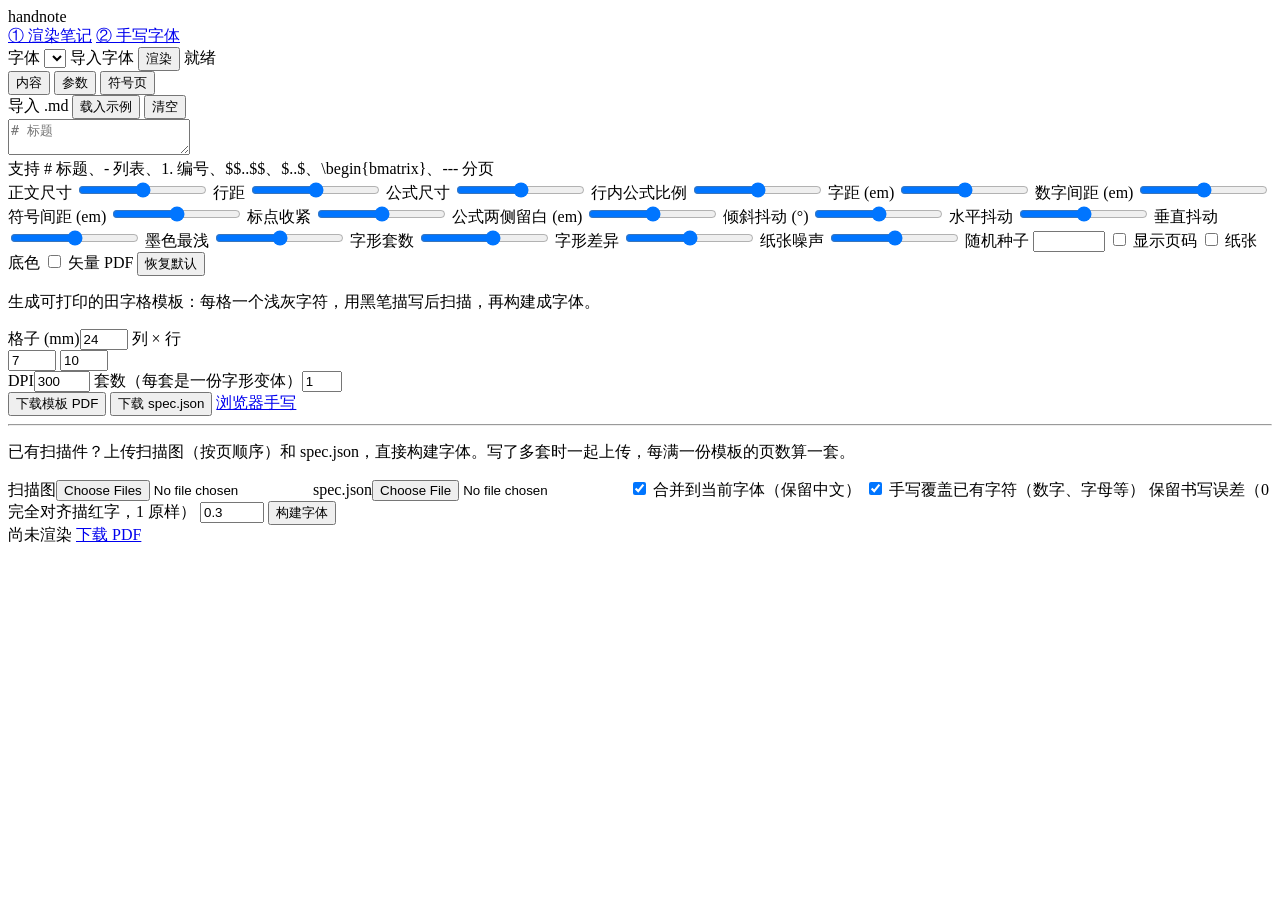
==== handnote/webui/index.html @ 29940083 "feat: vector pdf output PDFs are now vector by default: every glyph, formula and matrix bracket is w" ====
<!DOCTYPE html>
<html lang="zh-CN">
<head>
<meta charset="utf-8">
<meta name="viewport" content="width=device-width, initial-scale=1">
<title>handnote · 手写笔记渲染器</title>
<link rel="stylesheet" href="/static/style.css">
</head>
<body>
<header class="bar">
  <div class="bar-left">
    <div class="brand">handnote</div>
    <nav class="appnav" aria-label="切换页面">
      <a href="/" class="active" aria-current="page">① 渲染笔记</a>
      <a href="/capture">② 手写字体</a>
    </nav>
  </div>
  <div class="bar-actions">
    <label class="field inline font-pick">
      <span>字体</span>
      <select id="font-select" title="“手写合并”开头的是你在手写字体页构建的字体"></select>
    </label>
    <label class="btn ghost" for="font-upload">导入字体</label>
    <input id="font-upload" type="file" accept=".ttf,.otf,.ttc" hidden>
    <button id="render-btn" class="btn primary">渲染</button>
    <span id="status" class="status">就绪</span>
  </div>
</header>

<main class="layout">
  <section class="panel">
    <nav class="tabs">
      <button class="tab active" data-tab="content">内容</button>
      <button class="tab" data-tab="params">参数</button>
      <button class="tab" data-tab="symbols">符号页</button>
    </nav>

    <div class="tab-body" id="tab-content">
      <div class="toolbar">
        <label class="btn ghost" for="md-upload">导入 .md</label>
        <input id="md-upload" type="file" accept=".md,.markdown,.txt" hidden>
        <button class="btn ghost" id="sample-btn">载入示例</button>
        <button class="btn ghost" id="clear-btn">清空</button>
      </div>
      <textarea id="markdown" spellcheck="false" placeholder="# 标题&#10;&#10;正文支持 $行内公式$ 与 $$块级公式$$"></textarea>
      <div class="hint">
        <span>支持 # 标题、- 列表、1. 编号、$$..$$、$..$、\begin{bmatrix}、--- 分页</span>
      </div>
      <div id="coverage" class="coverage"></div>
    </div>

    <div class="tab-body hidden" id="tab-params">
      <div class="controls" id="controls">
        <label class="field"><span>正文尺寸 <b data-out="body_size"></b></span>
          <input type="range" id="body_size" min="14" max="60" step="1"></label>
        <label class="field"><span>行距 <b data-out="line_height"></b></span>
          <input type="range" id="line_height" min="1.2" max="2.6" step="0.02"></label>
        <label class="field"><span>公式尺寸 <b data-out="display_size"></b></span>
          <input type="range" id="display_size" min="20" max="64" step="1"></label>
        <label class="field"><span>行内公式比例 <b data-out="math_scale"></b></span>
          <input type="range" id="math_scale" min="0.8" max="1.6" step="0.02"></label>
        <label class="field"><span>字距 (em) <b data-out="char_spacing"></b></span>
          <input type="range" id="char_spacing" min="0" max="0.4" step="0.01"></label>
        <label class="field"><span>数字间距 (em) <b data-out="digit_spacing"></b></span>
          <input type="range" id="digit_spacing" min="0" max="0.4" step="0.01"></label>
        <label class="field"><span>符号间距 (em) <b data-out="symbol_spacing"></b></span>
          <input type="range" id="symbol_spacing" min="0" max="0.4" step="0.01"></label>
        <label class="field"><span>标点收紧 <b data-out="punct_squeeze"></b></span>
          <input type="range" id="punct_squeeze" min="0" max="1" step="0.05"></label>
        <label class="field"><span>公式两侧留白 (em) <b data-out="math_gap"></b></span>
          <input type="range" id="math_gap" min="0" max="0.6" step="0.01"></label>
        <label class="field"><span>倾斜抖动 (°) <b data-out="jitter_rot"></b></span>
          <input type="range" id="jitter_rot" min="0" max="4" step="0.05"></label>
        <label class="field"><span>水平抖动 <b data-out="jitter_dx"></b></span>
          <input type="range" id="jitter_dx" min="0" max="0.12" step="0.005"></label>
        <label class="field"><span>垂直抖动 <b data-out="jitter_dy"></b></span>
          <input type="range" id="jitter_dy" min="0" max="0.12" step="0.005"></label>
        <label class="field"><span>墨色最浅 <b data-out="ink_alpha_min"></b></span>
          <input type="range" id="ink_alpha_min" min="150" max="255" step="1"></label>
        <label class="field"><span>字形套数 <b data-out="glyph_sets"></b></span>
          <input type="range" id="glyph_sets" min="1" max="8" step="1"></label>
        <label class="field"><span>字形差异 <b data-out="glyph_strength"></b></span>
          <input type="range" id="glyph_strength" min="0" max="2.5" step="0.05"></label>
        <label class="field"><span>纸张噪声 <b data-out="paper_noise"></b></span>
          <input type="range" id="paper_noise" min="0" max="10" step="0.1"></label>
        <label class="field"><span>随机种子</span>
          <input type="number" id="seed" min="0" max="99999" step="1"></label>
        <label class="check"><input type="checkbox" id="page_numbers"> 显示页码</label>
        <label class="check"><input type="checkbox" id="paper"> 纸张底色</label>
        <label class="check" title="字形和公式以矢量轮廓写入 PDF，放大不失真；纸张只保留底色和渐变，不含颗粒"><input type="checkbox" id="vector_pdf"> 矢量 PDF</label>
        <button class="btn ghost" id="reset-btn">恢复默认</button>
      </div>
    </div>

    <div class="tab-body hidden" id="tab-symbols">
      <p class="note">生成可打印的田字格模板：每格一个浅灰字符，用黑笔描写后扫描，再构建成字体。</p>
      <div class="grid2">
        <label class="field"><span>格子 (mm)</span><input type="number" id="sym-cell" value="24" min="12" max="40" step="1"></label>
        <label class="field"><span>列 × 行</span>
          <div class="row"><input type="number" id="sym-cols" value="7" min="2" max="12">
          <input type="number" id="sym-rows" value="10" min="2" max="14"></div></label>
        <label class="field"><span>DPI</span><input type="number" id="sym-dpi" value="300" min="150" max="600" step="50"></label>
        <label class="field"><span>套数（每套是一份字形变体）</span><input type="number" id="sym-sets" value="1" min="1" max="8" step="1"></label>
      </div>
      <div class="row gap">
        <button class="btn primary" id="sym-pdf">下载模板 PDF</button>
        <button class="btn ghost" id="sym-json">下载 spec.json</button>
        <a class="btn ghost" href="/capture">浏览器手写</a>
      </div>
      <hr>
      <p class="note">已有扫描件？上传扫描图（按页顺序）和 spec.json，直接构建字体。写了多套时一起上传，每满一份模板的页数算一套。</p>
      <label class="field"><span>扫描图</span><input type="file" id="sym-scans" accept="image/*" multiple></label>
      <label class="field"><span>spec.json</span><input type="file" id="sym-spec" accept=".json"></label>
      <label class="check"><input type="checkbox" id="sym-merge" checked> 合并到当前字体（保留中文）</label>
      <label class="check"><input type="checkbox" id="sym-replace" checked> 手写覆盖已有字符（数字、字母等）</label>
      <label class="field"><span>保留书写误差（0 完全对齐描红字，1 原样）</span>
        <input type="number" id="sym-keep" value="0.3" min="0" max="1" step="0.05"></label>
      <button class="btn primary" id="sym-build">构建字体</button>
      <div id="sym-result" class="coverage"></div>
    </div>
  </section>

  <section class="preview-wrap">
    <div class="preview-bar">
      <span id="page-info">尚未渲染</span>
      <a id="download-pdf" class="btn ghost disabled" href="#" download>下载 PDF</a>
    </div>
    <div id="preview" class="preview"></div>
  </section>
</main>
<script src="/static/app.js"></script>
</body>
</html>
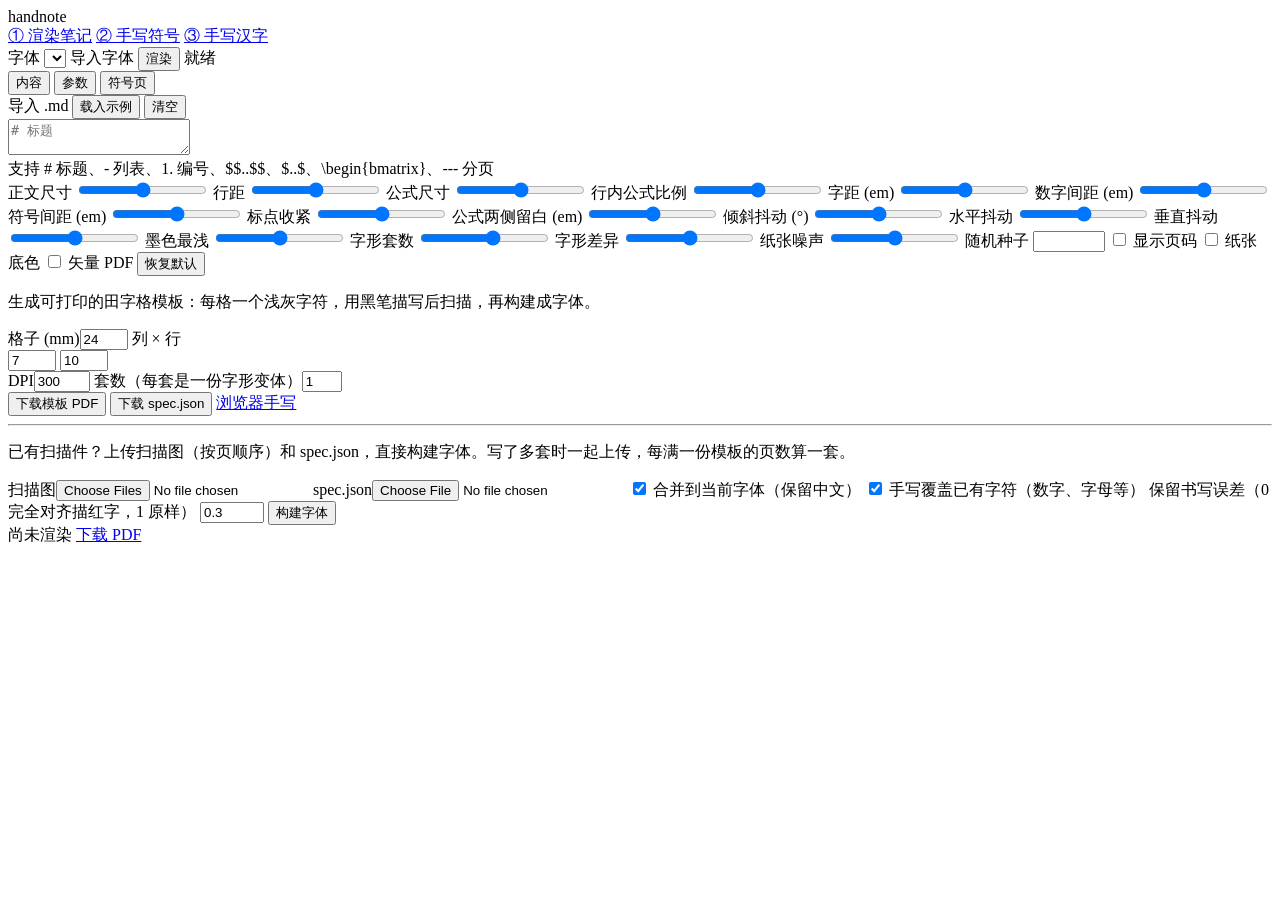
==== commit 794bd109: "feat: handwritten hanzi composed from components Write a few hundred characters in stroke order; eac" ====
--- a/handnote/webui/index.html
+++ b/handnote/webui/index.html
@@ -12,7 +12,8 @@
     <div class="brand">handnote</div>
     <nav class="appnav" aria-label="切换页面">
       <a href="/" class="active" aria-current="page">① 渲染笔记</a>
-      <a href="/capture">② 手写字体</a>
+      <a href="/capture">② 手写符号</a>
+      <a href="/hanzi">③ 手写汉字</a>
     </nav>
   </div>
   <div class="bar-actions">
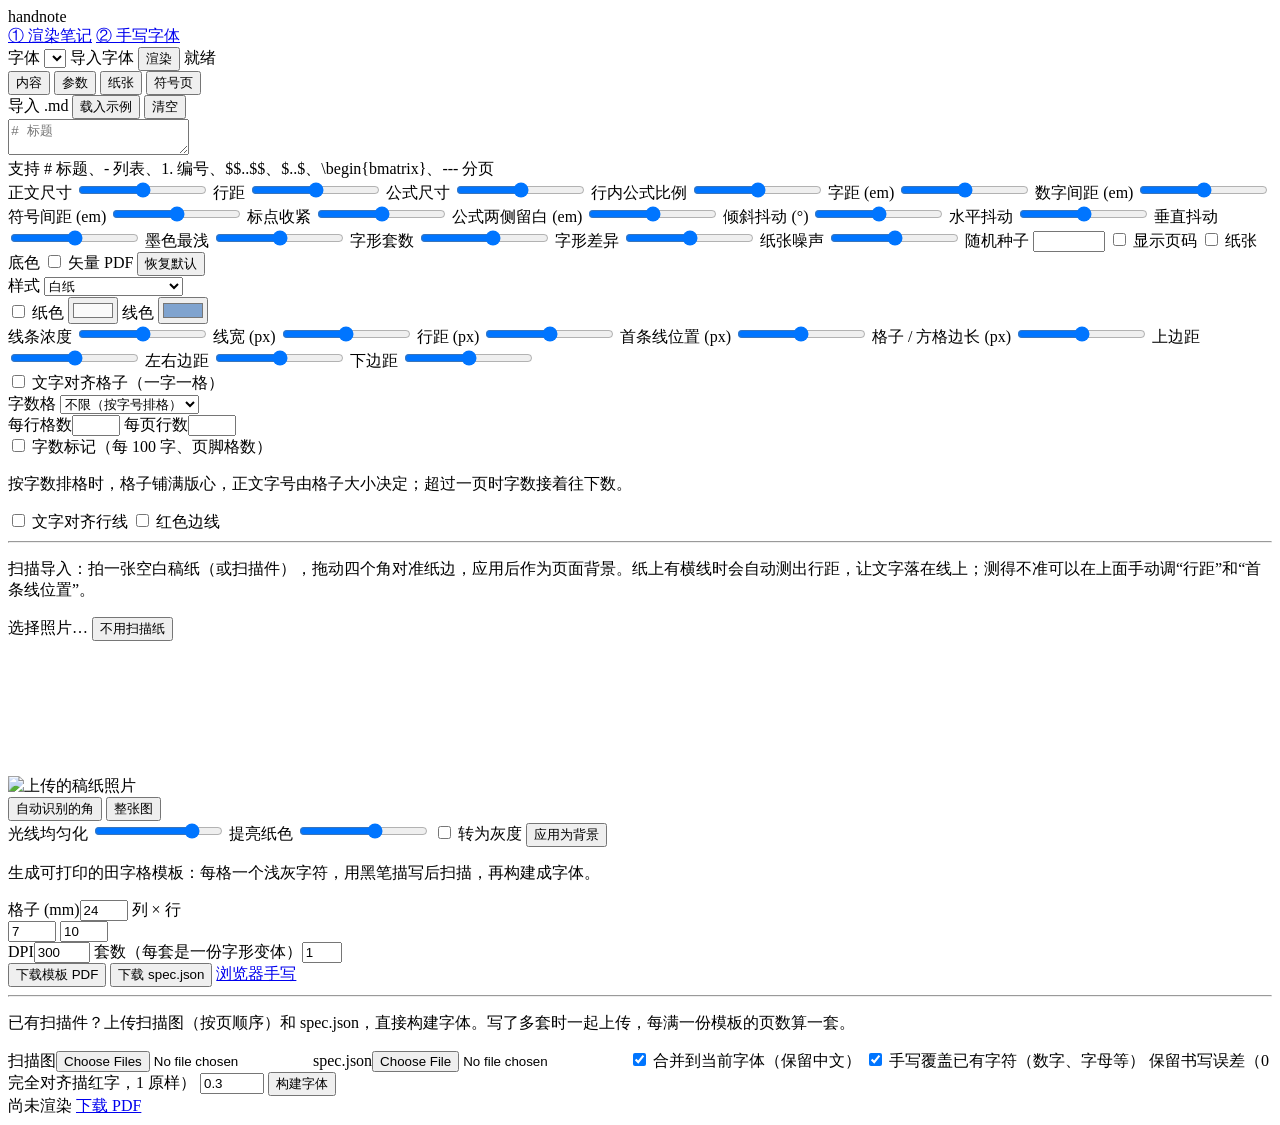
==== commit dcb195e1: "feat: custom paper with presets, cell alignment and scanned sheets - paper.py: ruled, grid, dot, ess" ====
--- a/handnote/webui/index.html
+++ b/handnote/webui/index.html
@@ -12,8 +12,7 @@
     <div class="brand">handnote</div>
     <nav class="appnav" aria-label="切换页面">
       <a href="/" class="active" aria-current="page">① 渲染笔记</a>
-      <a href="/capture">② 手写符号</a>
-      <a href="/hanzi">③ 手写汉字</a>
+      <a href="/capture">② 手写字体</a>
     </nav>
   </div>
   <div class="bar-actions">
@@ -33,6 +32,7 @@
     <nav class="tabs">
       <button class="tab active" data-tab="content">内容</button>
       <button class="tab" data-tab="params">参数</button>
+      <button class="tab" data-tab="paper">纸张</button>
       <button class="tab" data-tab="symbols">符号页</button>
     </nav>
 
@@ -93,6 +93,90 @@
       </div>
     </div>
 
+    <div class="tab-body hidden" id="tab-paper">
+      <div class="paper-presets" id="paper-presets" role="list" aria-label="稿纸预设"></div>
+      <div class="controls" id="paper-controls">
+        <label class="field"><span>样式</span>
+          <select id="paper_style">
+            <option value="plain">白纸</option>
+            <option value="lined">横线</option>
+            <option value="grid">方格</option>
+            <option value="dots">点阵</option>
+            <option value="essay">作文格（一字一格）</option>
+            <option value="tianzi">田字格（一字一格）</option>
+            <option value="image">扫描的纸</option>
+          </select></label>
+        <div class="row gap color-row">
+          <label class="check"><input type="checkbox" id="paper_color_on"> 纸色</label>
+          <input type="color" id="paper_color" value="#fafafa" title="纸张底色">
+          <label class="check">线色 <input type="color" id="rule_color" value="#7fa3cf"></label>
+        </div>
+        <label class="field"><span>线条浓度 <b data-out="rule_alpha"></b></span>
+          <input type="range" id="rule_alpha" min="0" max="255" step="1"></label>
+        <label class="field"><span>线宽 (px) <b data-out="rule_width"></b></span>
+          <input type="range" id="rule_width" min="0.4" max="4" step="0.1"></label>
+        <label class="field"><span>行距 (px) <b data-out="rule_pitch" data-zero="跟随正文行距"></b></span>
+          <input type="range" id="rule_pitch" min="0" max="140" step="0.01"></label>
+        <label class="field"><span>首条线位置 (px) <b data-out="rule_top" data-zero="自动"></b></span>
+          <input type="range" id="rule_top" min="0" max="700" step="0.01"></label>
+        <label class="field"><span>格子 / 方格边长 (px) <b data-out="cell_size" data-zero="自动"></b></span>
+          <input type="range" id="cell_size" min="0" max="90" step="0.5"></label>
+        <label class="field"><span>上边距 <b data-out="margin_top"></b></span>
+          <input type="range" id="margin_top" min="0" max="500" step="1"></label>
+        <label class="field"><span>左右边距 <b data-out="margin_x"></b></span>
+          <input type="range" id="margin_x" min="0" max="400" step="1"></label>
+        <label class="field"><span>下边距 <b data-out="margin_bottom"></b></span>
+          <input type="range" id="margin_bottom" min="0" max="500" step="1"></label>
+        <div class="cell-opts" id="cell-opts">
+          <label class="check"><input type="checkbox" id="cell_snap"> 文字对齐格子（一字一格）</label>
+          <div class="essay-opts" id="essay-opts">
+            <label class="field"><span>字数格</span>
+              <select id="essay-count">
+                <option value="0x0">不限（按字号排格）</option>
+                <option value="20x15">300 字（20×15）</option>
+                <option value="20x20">400 字（20×20）</option>
+                <option value="25x20">500 字（25×20）</option>
+                <option value="20x30">600 字（20×30）</option>
+                <option value="25x32">800 字（25×32）</option>
+                <option value="custom">自定义…</option>
+              </select></label>
+            <div class="row gap essay-custom" id="essay-custom">
+              <label class="field"><span>每行格数</span><input type="number" id="grid_cols" min="0" max="60" step="1"></label>
+              <label class="field"><span>每页行数</span><input type="number" id="grid_rows" min="0" max="80" step="1"></label>
+            </div>
+            <label class="check"><input type="checkbox" id="count_marks"> 字数标记（每 100 字、页脚格数）</label>
+            <p class="note small-note">按字数排格时，格子铺满版心，正文字号由格子大小决定；超过一页时字数接着往下数。</p>
+          </div>
+        </div>
+        <label class="check"><input type="checkbox" id="paper_snap"> 文字对齐行线</label>
+        <label class="check"><input type="checkbox" id="margin_rule"> 红色边线</label>
+      </div>
+      <hr>
+      <p class="note">扫描导入：拍一张空白稿纸（或扫描件），拖动四个角对准纸边，应用后作为页面背景。纸上有横线时会自动测出行距，让文字落在线上；测得不准可以在上面手动调“行距”和“首条线位置”。</p>
+      <div class="row gap">
+        <label class="btn ghost" for="paper-scan">选择照片…</label>
+        <input id="paper-scan" type="file" accept="image/*" hidden>
+        <button class="btn ghost hidden" id="scan-clear">不用扫描纸</button>
+      </div>
+      <div id="scan-editor" class="scan-editor hidden">
+        <div class="scan-stage" id="scan-stage">
+          <img id="scan-img" alt="上传的稿纸照片">
+          <svg id="scan-svg" aria-hidden="true"></svg>
+        </div>
+        <div class="row gap">
+          <button class="btn ghost small" id="scan-detected">自动识别的角</button>
+          <button class="btn ghost small" id="scan-full">整张图</button>
+        </div>
+        <label class="field"><span>光线均匀化 <b data-out="scan-evenness"></b></span>
+          <input type="range" id="scan-evenness" min="0" max="1" step="0.05" value="0.8"></label>
+        <label class="field"><span>提亮纸色 <b data-out="scan-whiten"></b></span>
+          <input type="range" id="scan-whiten" min="0" max="1" step="0.05" value="0.6"></label>
+        <label class="check"><input type="checkbox" id="scan-gray"> 转为灰度</label>
+        <button class="btn primary" id="scan-apply">应用为背景</button>
+      </div>
+      <div id="scan-result" class="coverage"></div>
+    </div>
+
     <div class="tab-body hidden" id="tab-symbols">
       <p class="note">生成可打印的田字格模板：每格一个浅灰字符，用黑笔描写后扫描，再构建成字体。</p>
       <div class="grid2">
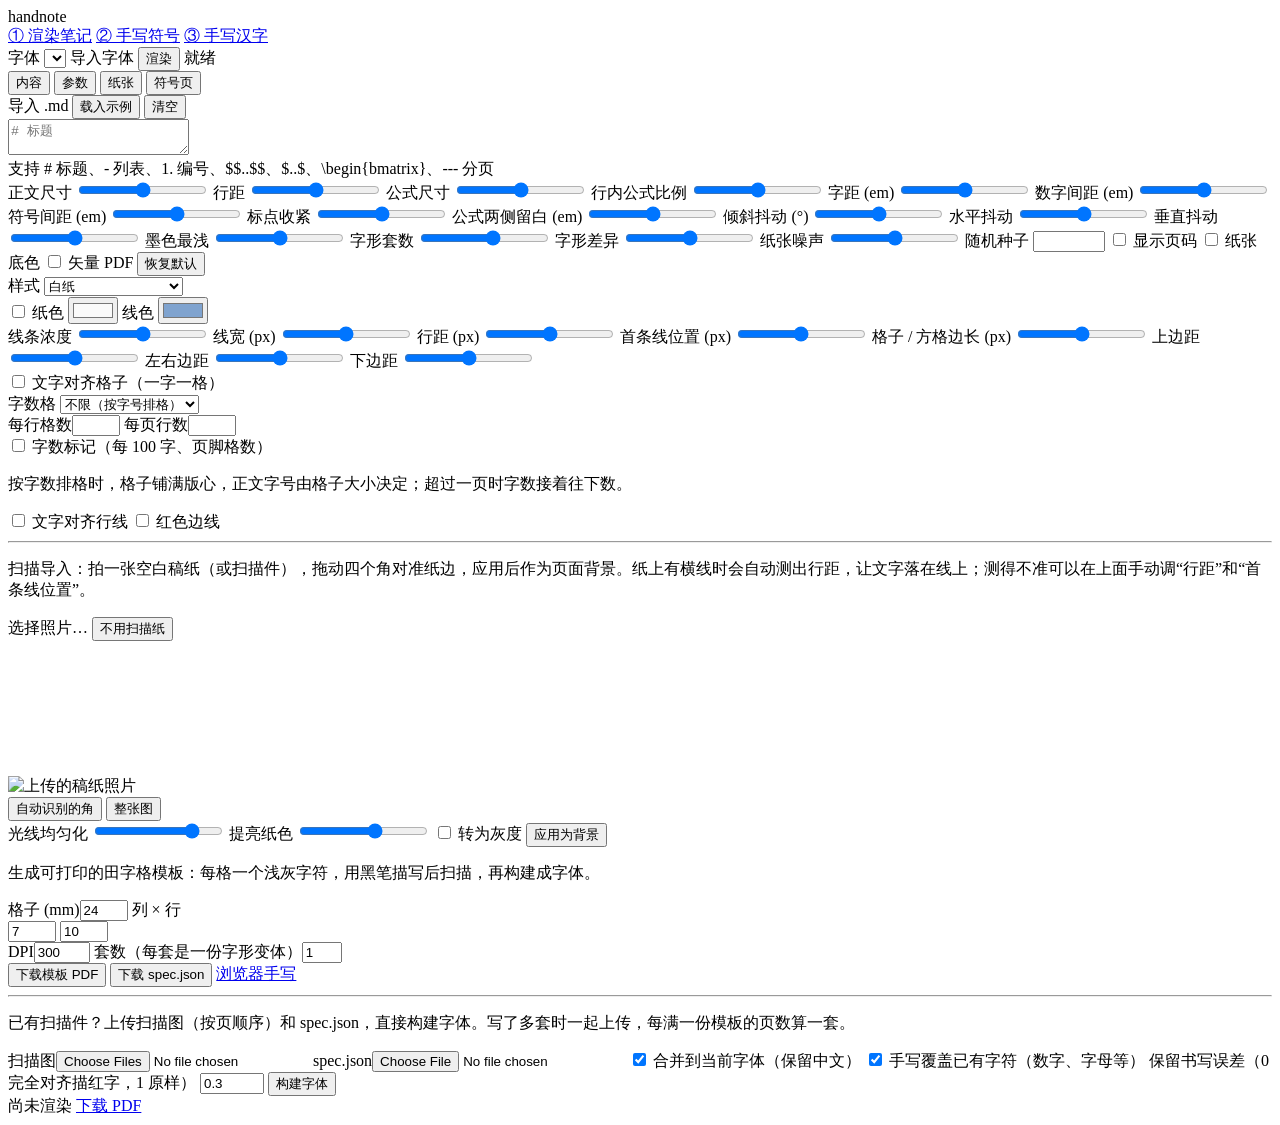
==== commit 9c4aeca4: "feat: custom paper with presets, cell alignment and scanned sheets - paper.py: ruled, grid, dot, ess" ====
--- a/handnote/webui/index.html
+++ b/handnote/webui/index.html
@@ -12,7 +12,8 @@
     <div class="brand">handnote</div>
     <nav class="appnav" aria-label="切换页面">
       <a href="/" class="active" aria-current="page">① 渲染笔记</a>
-      <a href="/capture">② 手写字体</a>
+      <a href="/capture">② 手写符号</a>
+      <a href="/hanzi">③ 手写汉字</a>
     </nav>
   </div>
   <div class="bar-actions">
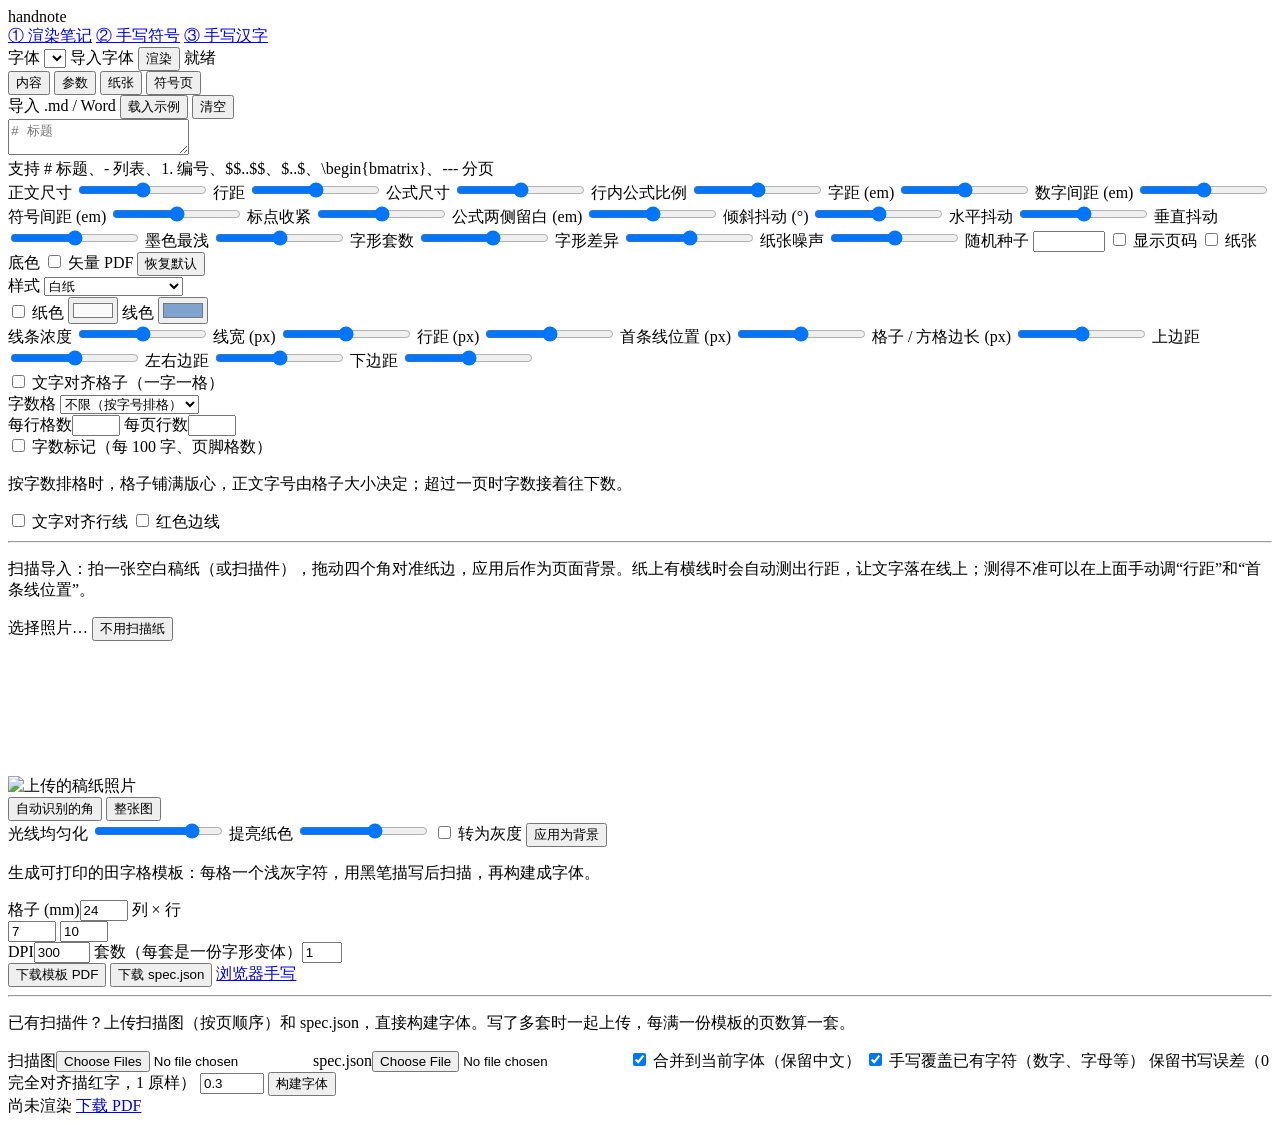
==== commit 3af4bc8d: "feat: import Word .docx documents - docx.py: stdlib-only .docx -> Markdown subset; heading styles an" ====
--- a/handnote/webui/index.html
+++ b/handnote/webui/index.html
@@ -39,8 +39,8 @@
 
     <div class="tab-body" id="tab-content">
       <div class="toolbar">
-        <label class="btn ghost" for="md-upload">导入 .md</label>
-        <input id="md-upload" type="file" accept=".md,.markdown,.txt" hidden>
+        <label class="btn ghost" for="md-upload" title="Markdown 或 Word（.docx）；Word 的标题、编号、分页、公式会转成对应写法">导入 .md / Word</label>
+        <input id="md-upload" type="file" accept=".md,.markdown,.txt,.docx,application/vnd.openxmlformats-officedocument.wordprocessingml.document" hidden>
         <button class="btn ghost" id="sample-btn">载入示例</button>
         <button class="btn ghost" id="clear-btn">清空</button>
       </div>
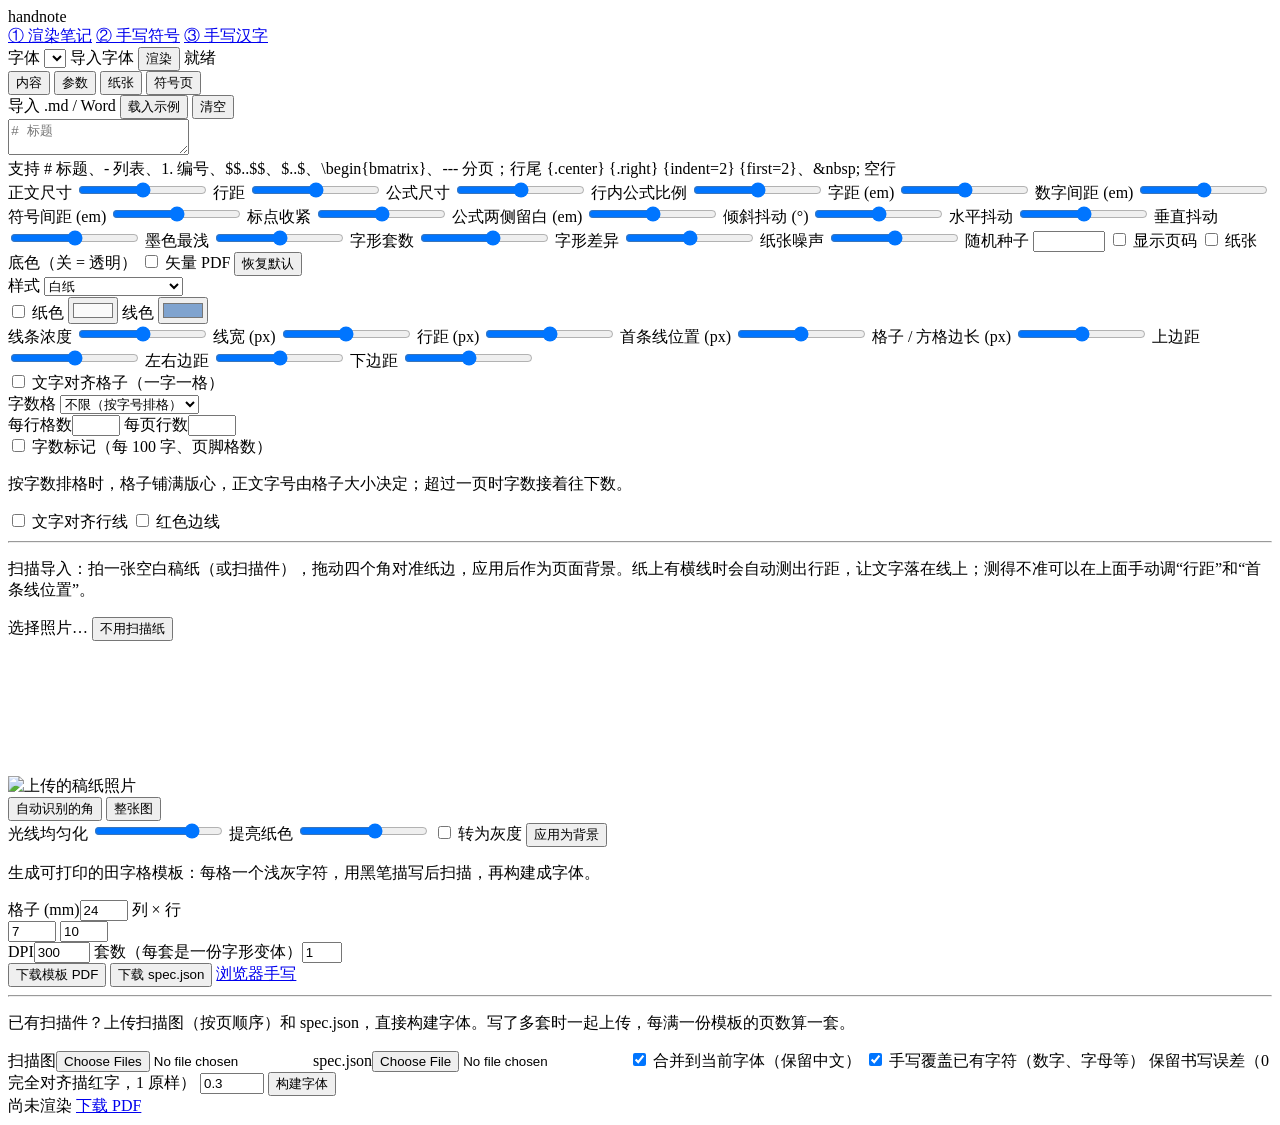
==== commit 257defaa: "feat: transparent page background, keep Word alignment and indents - Background is transparent by de" ====
--- a/handnote/webui/index.html
+++ b/handnote/webui/index.html
@@ -39,14 +39,14 @@
 
     <div class="tab-body" id="tab-content">
       <div class="toolbar">
-        <label class="btn ghost" for="md-upload" title="Markdown 或 Word（.docx）；Word 的标题、编号、分页、公式会转成对应写法">导入 .md / Word</label>
+        <label class="btn ghost" for="md-upload" title="Markdown 或 Word（.docx）；Word 的标题、编号、分页、居中、缩进、空行、公式会转成对应写法">导入 .md / Word</label>
         <input id="md-upload" type="file" accept=".md,.markdown,.txt,.docx,application/vnd.openxmlformats-officedocument.wordprocessingml.document" hidden>
         <button class="btn ghost" id="sample-btn">载入示例</button>
         <button class="btn ghost" id="clear-btn">清空</button>
       </div>
       <textarea id="markdown" spellcheck="false" placeholder="# 标题&#10;&#10;正文支持 $行内公式$ 与 $$块级公式$$"></textarea>
       <div class="hint">
-        <span>支持 # 标题、- 列表、1. 编号、$$..$$、$..$、\begin{bmatrix}、--- 分页</span>
+        <span>支持 # 标题、- 列表、1. 编号、$$..$$、$..$、\begin{bmatrix}、--- 分页；行尾 {.center} {.right} {indent=2} {first=2}、&amp;nbsp; 空行</span>
       </div>
       <div id="coverage" class="coverage"></div>
     </div>
@@ -88,7 +88,7 @@
         <label class="field"><span>随机种子</span>
           <input type="number" id="seed" min="0" max="99999" step="1"></label>
         <label class="check"><input type="checkbox" id="page_numbers"> 显示页码</label>
-        <label class="check"><input type="checkbox" id="paper"> 纸张底色</label>
+        <label class="check" title="关闭时背景透明，只画格子和线，打印不会出现灰底"><input type="checkbox" id="paper"> 纸张底色（关 = 透明）</label>
         <label class="check" title="字形和公式以矢量轮廓写入 PDF，放大不失真；纸张只保留底色和渐变，不含颗粒"><input type="checkbox" id="vector_pdf"> 矢量 PDF</label>
         <button class="btn ghost" id="reset-btn">恢复默认</button>
       </div>
@@ -109,7 +109,7 @@
           </select></label>
         <div class="row gap color-row">
           <label class="check"><input type="checkbox" id="paper_color_on"> 纸色</label>
-          <input type="color" id="paper_color" value="#fafafa" title="纸张底色">
+          <input type="color" id="paper_color" value="#fafafa" title="纸色（勾选参数页的「纸张底色」后生效）">
           <label class="check">线色 <input type="color" id="rule_color" value="#7fa3cf"></label>
         </div>
         <label class="field"><span>线条浓度 <b data-out="rule_alpha"></b></span>
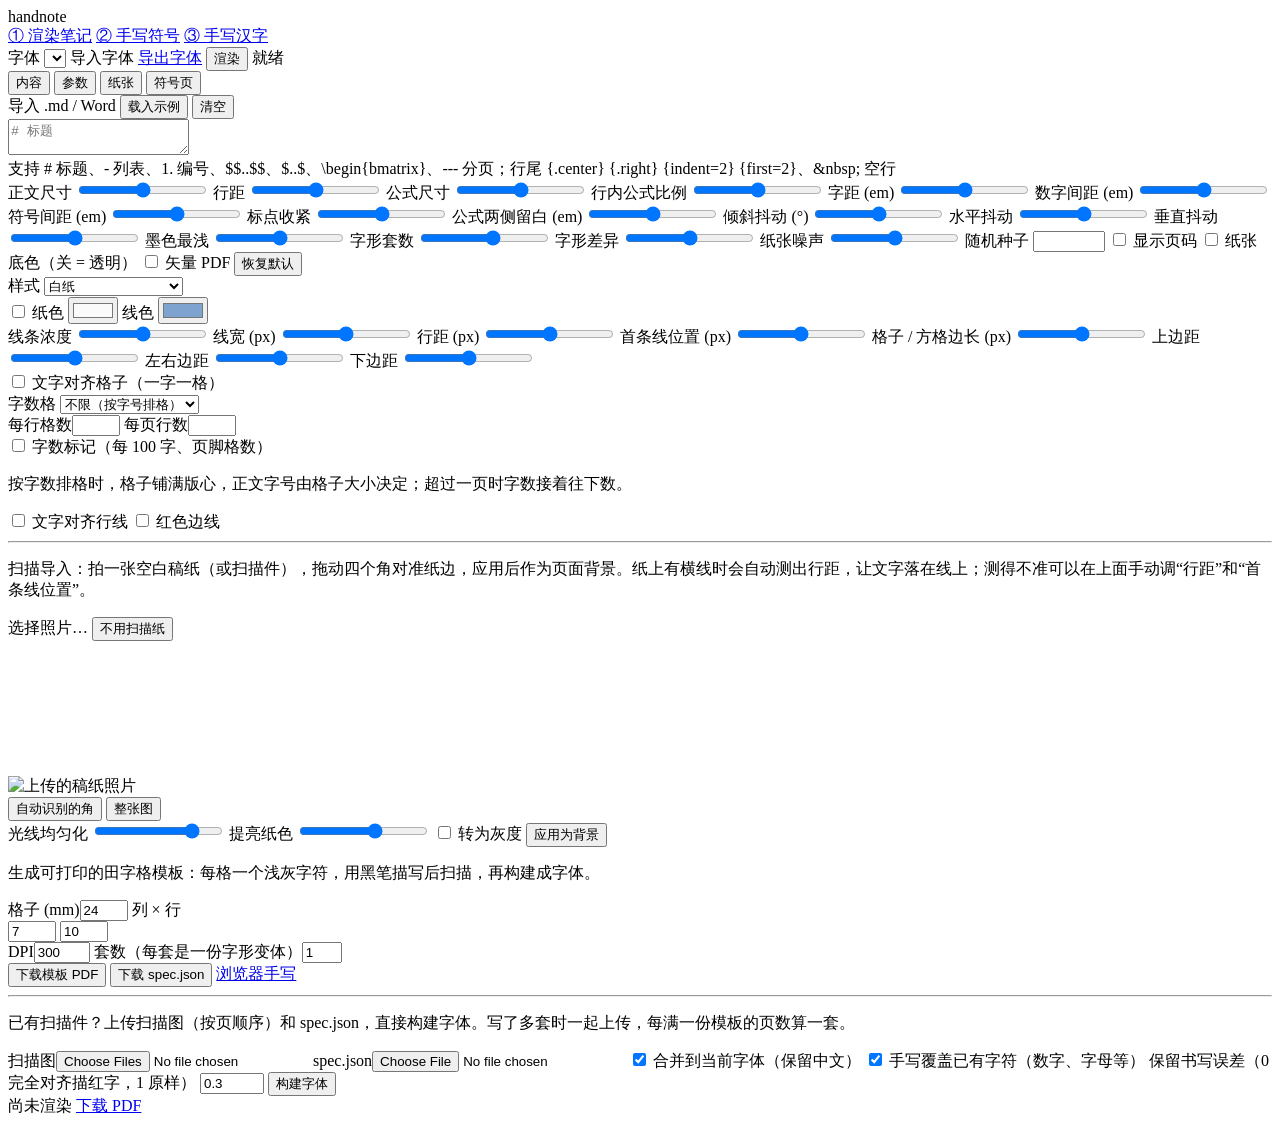
==== commit daea4319: "fix: layout marks after display formulas; add font export - `$$...$$ {.left}` (or a mark after the c" ====
--- a/handnote/webui/index.html
+++ b/handnote/webui/index.html
@@ -23,6 +23,8 @@
     </label>
     <label class="btn ghost" for="font-upload">导入字体</label>
     <input id="font-upload" type="file" accept=".ttf,.otf,.ttc" hidden>
+    <a class="btn ghost" id="font-export" href="/api/font-export" download
+       title="下载当前选中的字体文件，可安装到系统里在 Word、WPS 中使用">导出字体</a>
     <button id="render-btn" class="btn primary">渲染</button>
     <span id="status" class="status">就绪</span>
   </div>
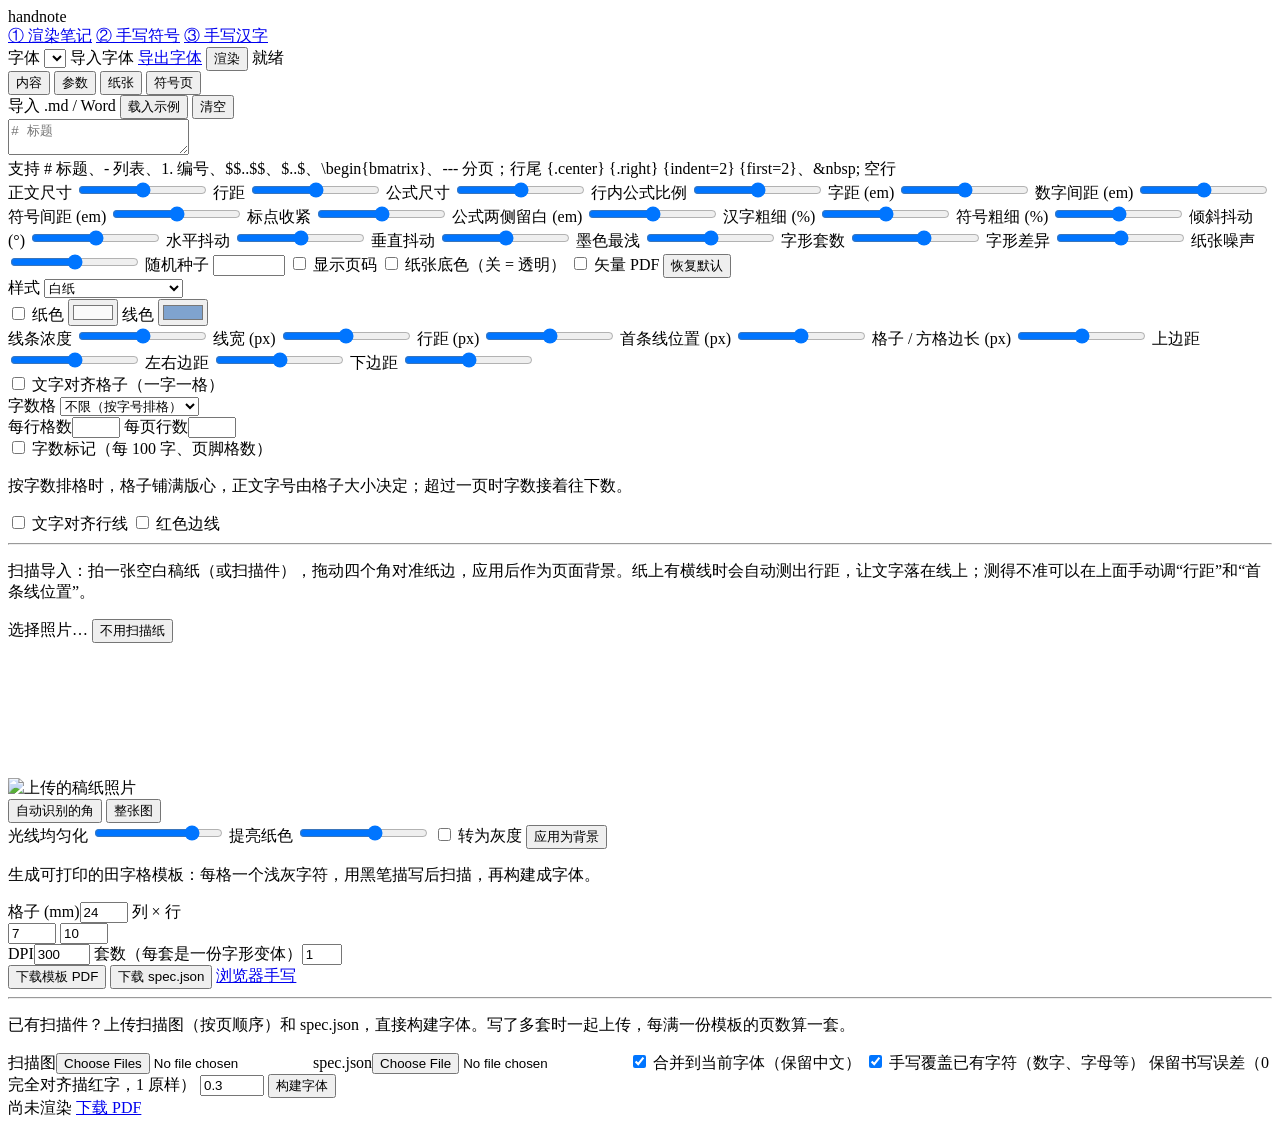
==== commit 01d324c0: "feat: stroke weight for hanzi and symbols (hanzi_weight / symbol_weight) Outlines are offset along t" ====
--- a/handnote/webui/index.html
+++ b/handnote/webui/index.html
@@ -73,6 +73,10 @@
           <input type="range" id="punct_squeeze" min="0" max="1" step="0.05"></label>
         <label class="field"><span>公式两侧留白 (em) <b data-out="math_gap"></b></span>
           <input type="range" id="math_gap" min="0" max="0.6" step="0.01"></label>
+        <label class="field" title="笔画总共加粗（正）或变细（负）多少，单位是字号的 1%；只影响汉字和全角标点"><span>汉字粗细 (%) <b data-out="hanzi_weight"></b></span>
+          <input type="range" id="hanzi_weight" min="-3" max="6" step="0.25"></label>
+        <label class="field" title="数字、字母、符号的笔画粗细，正文和公式都生效（含分数线、矩阵括号），用来和汉字对齐"><span>符号粗细 (%) <b data-out="symbol_weight"></b></span>
+          <input type="range" id="symbol_weight" min="-3" max="6" step="0.25"></label>
         <label class="field"><span>倾斜抖动 (°) <b data-out="jitter_rot"></b></span>
           <input type="range" id="jitter_rot" min="0" max="4" step="0.05"></label>
         <label class="field"><span>水平抖动 <b data-out="jitter_dx"></b></span>
